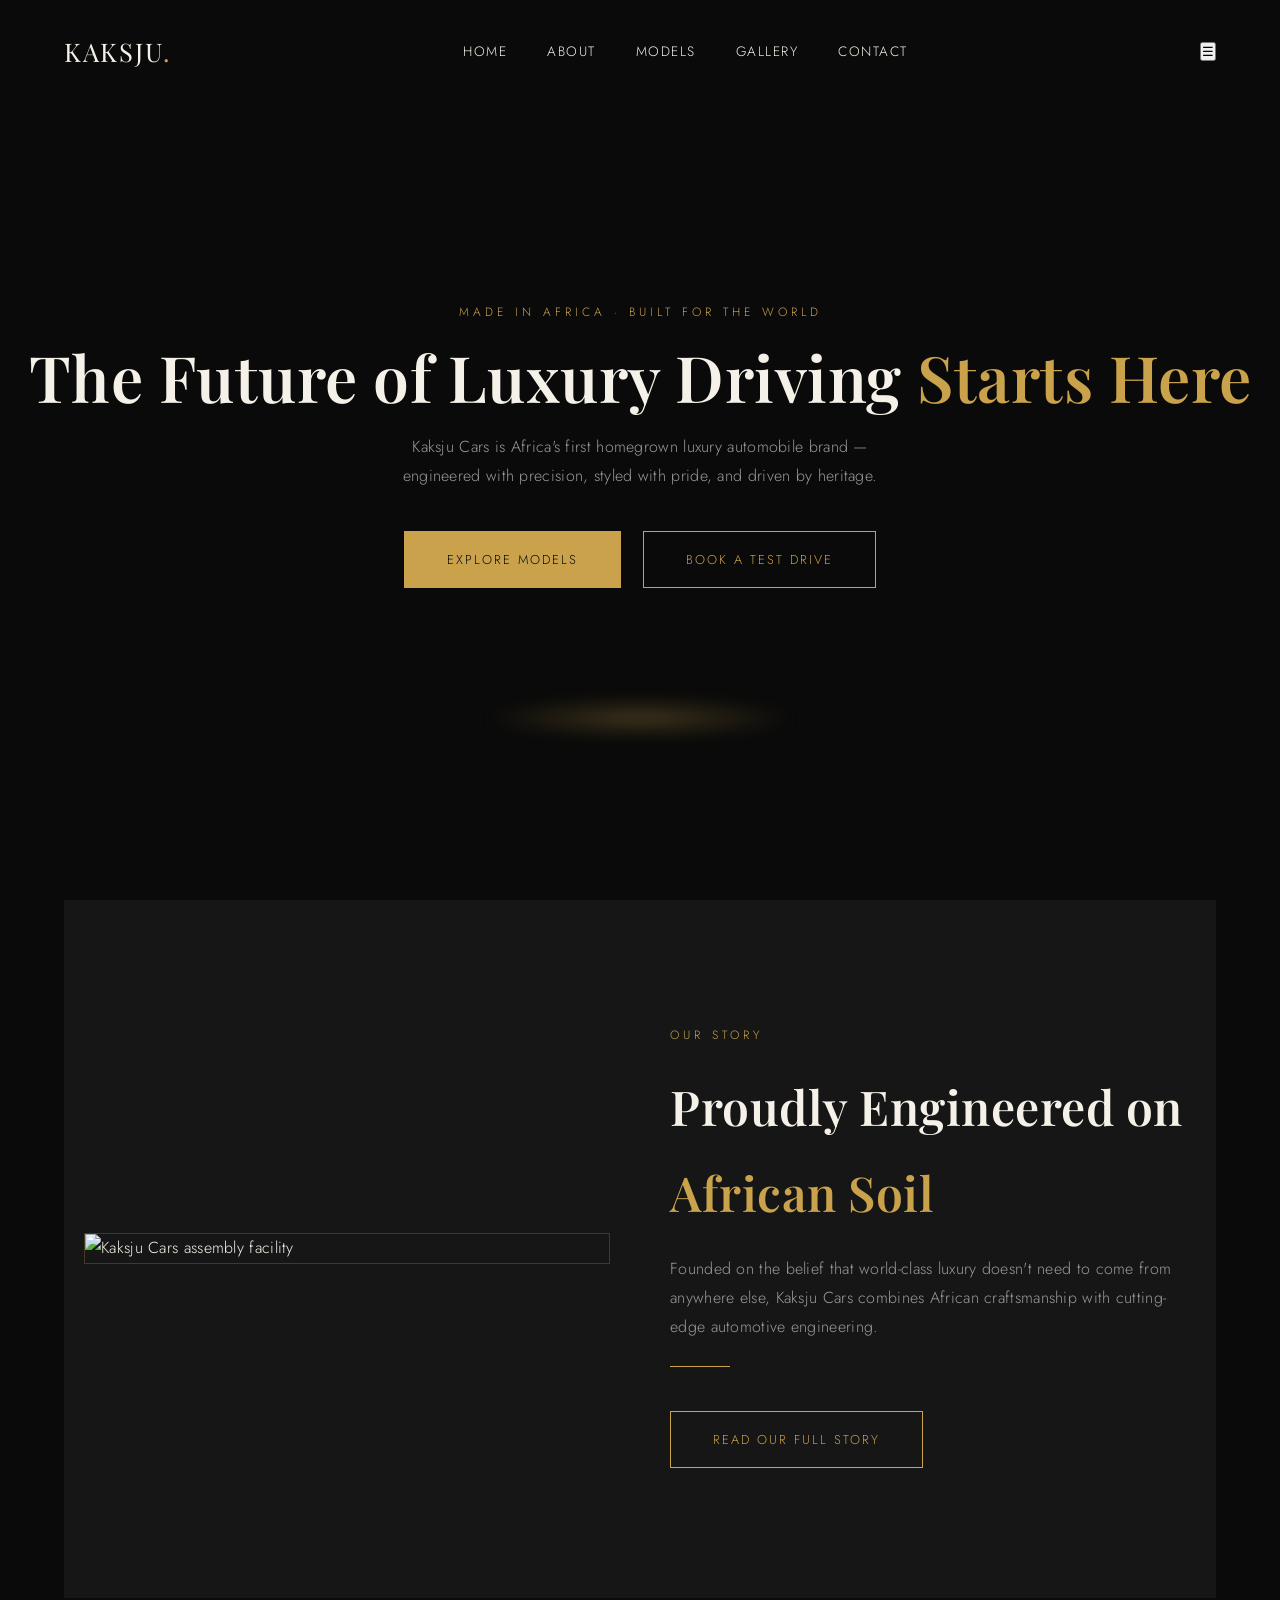
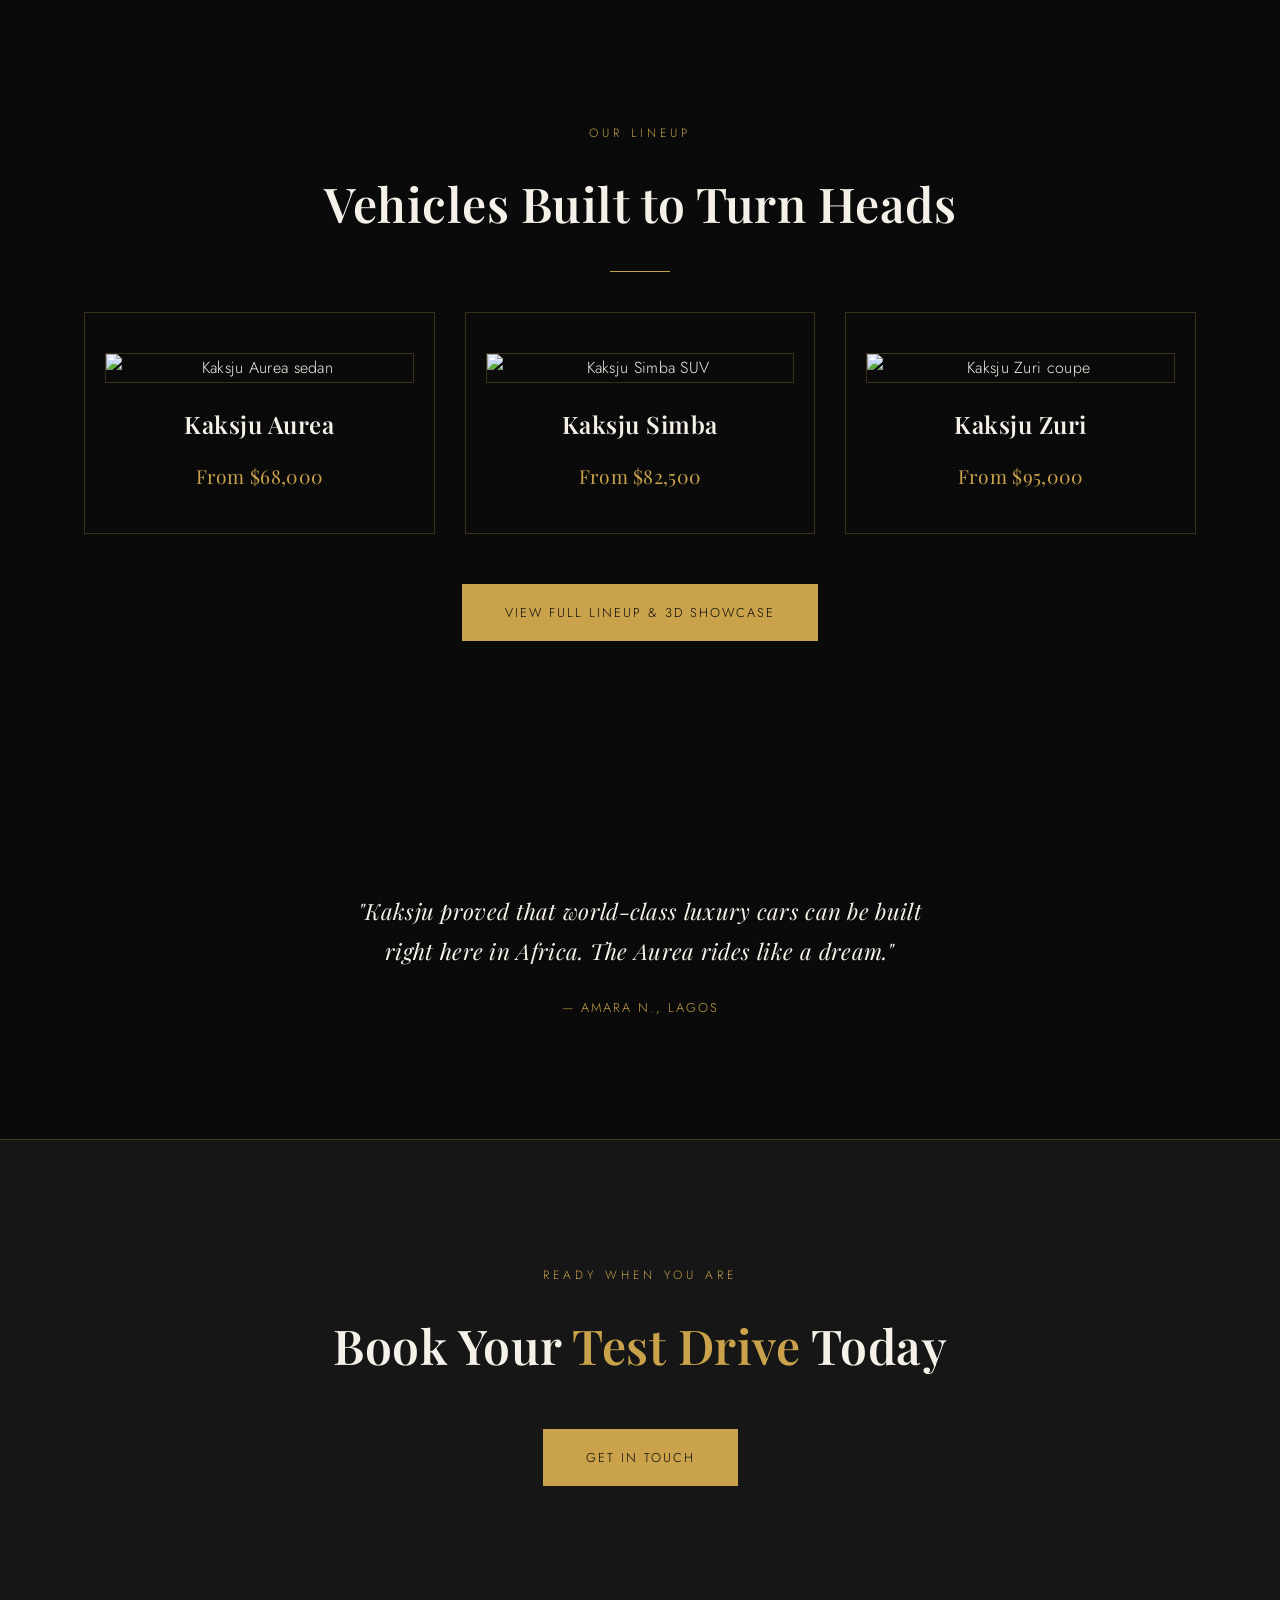
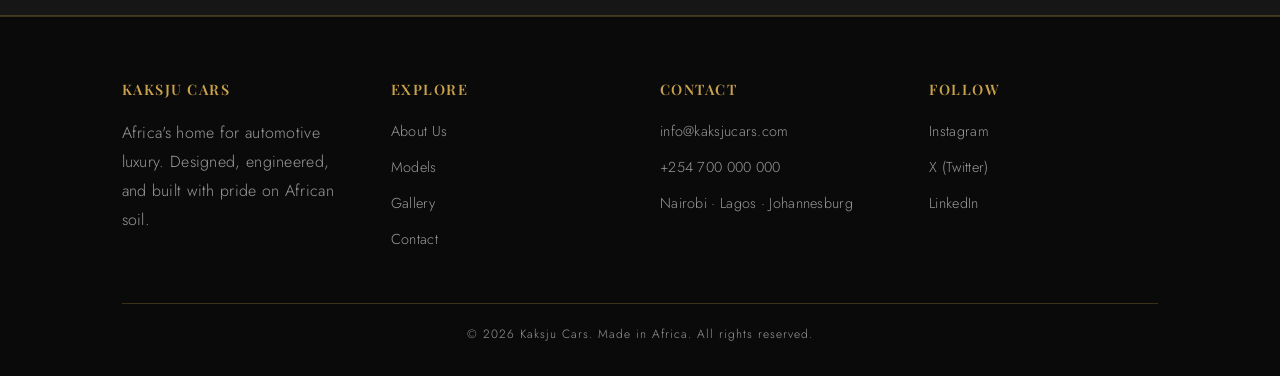
==== index.html @ cf08c733 "Add files via upload" ====
<!DOCTYPE html>
<html lang="en">
<head>
<meta charset="UTF-8">
<meta name="viewport" content="width=device-width, initial-scale=1.0">
<title>Kaksju Cars | Africa's Luxury Automobile Brand</title>
<meta name="description" content="Kaksju Cars — proudly designed and built in Africa. Experience luxury, power, and heritage in every drive.">
<link rel="stylesheet" href="style.css">
</head>
<body>

  <!-- ===================== NAVBAR ===================== -->
  <header class="navbar" id="navbar">
    <a href="index.html" class="logo">KAKSJU<span>.</span></a>
    <nav>
      <ul class="nav-links" id="navLinks">
        <li><a href="index.html">Home</a></li>
        <li><a href="about.html">About</a></li>
        <li><a href="models.html">Models</a></li>
        <li><a href="gallery.html">Gallery</a></li>
        <li><a href="contact.html">Contact</a></li>
      </ul>
    </nav>
    <button class="menu-toggle" id="menuToggle" aria-label="Toggle menu">☰</button>
  </header>

  <!-- ===================== HERO WITH DRIVING CAR ===================== -->
  <section class="hero" id="home" style="background-image: linear-gradient(rgba(10,10,10,0.6), rgba(10,10,10,0.85)), url('https://picsum.photos/seed/kaksju-hero/1600/900');">
    <span class="eyebrow">Made in Africa · Built for the World</span>
    <h1>The Future of Luxury Driving <span class="gold-text">Starts Here</span></h1>
    <p>Kaksju Cars is Africa's first homegrown luxury automobile brand — engineered with precision, styled with pride, and driven by heritage.</p>
    <div>
      <a href="models.html" class="btn btn-solid">Explore Models</a>
      <a href="contact.html" class="btn" style="margin-left:16px;">Book a Test Drive</a>
    </div>

    <!-- Two rival cars drift toward the viewer, cross paths, then U-turn
         off-screen as the Kaksju wordmark reveals itself. Both cars are
         original, unbranded silhouettes (not based on any real vehicle). -->
    <div class="rally-scene" aria-hidden="true">
      <div class="dust-trail"></div>

      <div class="rally-car car-a">
        <svg viewBox="0 0 200 80" xmlns="http://www.w3.org/2000/svg">
          <path d="M10,55 L25,55 L35,35 L80,25 L130,25 L155,40 L190,45 L190,55 L180,55
                   A10,10 0 1,1 160,55 L60,55 A10,10 0 1,1 40,55 L10,55 Z"
                style="fill:#c0392b;stroke:#e74c3c;stroke-width:1;"/>
          <path d="M85,28 L125,28 L145,42 L70,42 Z" style="fill:#0a0a0a;opacity:0.85;"/>
          <circle cx="185" cy="48" r="4" style="fill:#f5f1e8;"/>
          <g class="wheel">
            <circle cx="60" cy="55" r="12" style="fill:#0a0a0a;stroke:#e74c3c;stroke-width:2;"/>
            <circle cx="60" cy="55" r="4" style="fill:#e74c3c;"/>
          </g>
          <g class="wheel">
            <circle cx="150" cy="55" r="12" style="fill:#0a0a0a;stroke:#e74c3c;stroke-width:2;"/>
            <circle cx="150" cy="55" r="4" style="fill:#e74c3c;"/>
          </g>
        </svg>
      </div>

      <div class="rally-car car-b">
        <svg viewBox="0 0 200 80" xmlns="http://www.w3.org/2000/svg">
          <path d="M10,55 L25,55 L35,35 L80,25 L130,25 L155,40 L190,45 L190,55 L180,55
                   A10,10 0 1,1 160,55 L60,55 A10,10 0 1,1 40,55 L10,55 Z"
                style="fill:#1b2838;stroke:#4a6fa5;stroke-width:1;"/>
          <path d="M85,28 L125,28 L145,42 L70,42 Z" style="fill:#0a0a0a;opacity:0.85;"/>
          <circle cx="185" cy="48" r="4" style="fill:#f5f1e8;"/>
          <g class="wheel">
            <circle cx="60" cy="55" r="12" style="fill:#0a0a0a;stroke:#4a6fa5;stroke-width:2;"/>
            <circle cx="60" cy="55" r="4" style="fill:#4a6fa5;"/>
          </g>
          <g class="wheel">
            <circle cx="150" cy="55" r="12" style="fill:#0a0a0a;stroke:#4a6fa5;stroke-width:2;"/>
            <circle cx="150" cy="55" r="4" style="fill:#4a6fa5;"/>
          </g>
        </svg>
      </div>

      <div class="brand-reveal">KAKSJU</div>
    </div>
  </section>

  <!-- ===================== ABOUT TEASER ===================== -->
  <section class="section about container">
    <div>
      <img src="https://picsum.photos/seed/kaksju-factory/800/600" alt="Kaksju Cars assembly facility">
    </div>
    <div>
      <span class="eyebrow">Our Story</span>
      <h2>Proudly Engineered on <span class="gold-text">African Soil</span></h2>
      <p>Founded on the belief that world-class luxury doesn't need to come from anywhere else, Kaksju Cars combines African craftsmanship with cutting-edge automotive engineering.</p>
      <div class="divider" style="margin-left:0;"></div>
      <a href="about.html" class="btn" style="margin-top:20px;">Read Our Full Story</a>
    </div>
  </section>

  <!-- ===================== MODELS TEASER ===================== -->
  <section class="section container text-center">
    <span class="eyebrow">Our Lineup</span>
    <h2>Vehicles Built to Turn Heads</h2>
    <div class="divider"></div>
    <div class="mini-models-grid">
      <div class="feature-item">
        <img src="https://picsum.photos/seed/kaksju-model1/500/350" alt="Kaksju Aurea sedan" style="margin-bottom:20px;border:1px solid var(--color-border);">
        <h3>Kaksju Aurea</h3>
        <p class="gold-text" style="font-family:var(--font-heading);font-size:1.2rem;">From $68,000</p>
      </div>
      <div class="feature-item">
        <img src="https://picsum.photos/seed/kaksju-model2/500/350" alt="Kaksju Simba SUV" style="margin-bottom:20px;border:1px solid var(--color-border);">
        <h3>Kaksju Simba</h3>
        <p class="gold-text" style="font-family:var(--font-heading);font-size:1.2rem;">From $82,500</p>
      </div>
      <div class="feature-item">
        <img src="https://picsum.photos/seed/kaksju-model3/500/350" alt="Kaksju Zuri coupe" style="margin-bottom:20px;border:1px solid var(--color-border);">
        <h3>Kaksju Zuri</h3>
        <p class="gold-text" style="font-family:var(--font-heading);font-size:1.2rem;">From $95,000</p>
      </div>
    </div>
    <a href="models.html" class="btn btn-solid" style="margin-top:50px;">View Full Lineup &amp; 3D Showcase</a>
  </section>

  <!-- ===================== TESTIMONIAL ===================== -->
  <section class="section">
    <div class="container">
      <div class="testimonial">
        <p id="testimonialText">"Kaksju proved that world-class luxury cars can be built right here in Africa. The Aurea rides like a dream."</p>
        <div class="author" id="testimonialAuthor">— Amara N., Lagos</div>
      </div>
    </div>
  </section>

  <!-- ===================== CTA ===================== -->
  <section class="section cta text-center">
    <div class="container">
      <span class="eyebrow">Ready When You Are</span>
      <h2>Book Your <span class="gold-text">Test Drive</span> Today</h2>
      <a href="contact.html" class="btn btn-solid" style="margin-top:20px;">Get In Touch</a>
    </div>
  </section>

  <!-- ===================== FOOTER ===================== -->
  <footer>
    <div class="container footer-grid">
      <div>
        <h4>Kaksju Cars</h4>
        <p style="color:var(--color-gray);">Africa's home for automotive luxury. Designed, engineered, and built with pride on African soil.</p>
      </div>
      <div>
        <h4>Explore</h4>
        <a href="about.html">About Us</a>
        <a href="models.html">Models</a>
        <a href="gallery.html">Gallery</a>
        <a href="contact.html">Contact</a>
      </div>
      <div>
        <h4>Contact</h4>
        <a href="mailto:info@kaksjucars.com">info@kaksjucars.com</a>
        <a href="tel:+254700000000">+254 700 000 000</a>
        <a href="#">Nairobi · Lagos · Johannesburg</a>
      </div>
      <div>
        <h4>Follow</h4>
        <a href="#">Instagram</a>
        <a href="#">X (Twitter)</a>
        <a href="#">LinkedIn</a>
      </div>
    </div>
    <div class="footer-bottom container">
      &copy; <span id="year"></span> Kaksju Cars. Made in Africa. All rights reserved.
    </div>
  </footer>

  <script src="script.js"></script>
</body>
</html>
---- style.css ----
/* ================================================================
   LUXURY COMPANY WEBSITE — STYLE.CSS
   A premium, minimal, high-contrast design system built around
   deep black, warm gold accents, and elegant serif typography —
   the visual language of luxury brands.
   ================================================================ */


/* ============================================
   GOOGLE FONTS
   Playfair Display = elegant serif for headings
   Jost = clean modern sans-serif for body text
   ============================================ */
@import url('https://fonts.googleapis.com/css2?family=Playfair+Display:ital,wght@0,400;0,600;0,700;1,400&family=Jost:wght@300;400;500;600&display=swap');


/* ============================================
   CSS VARIABLES (DESIGN TOKENS)
   Centralizes the color palette, fonts, and
   spacing so the whole theme can be adjusted
   from one place
   ============================================ */
:root {
  /* Colors */
  --color-black: #0a0a0a;        /* rich near-black background */
  --color-charcoal: #161616;      /* slightly lighter black for sections */
  --color-gold: #c9a24b;           /* primary luxury accent color */
  --color-gold-light: #e2c98a;      /* lighter gold for hover states */
  --color-cream: #f5f1e8;            /* warm off-white for text on dark bg */
  --color-gray: #9a9a9a;              /* muted gray for secondary text */
  --color-border: rgba(201, 162, 75, 0.25); /* faint gold border color */

  /* Typography */
  --font-heading: 'Playfair Display', serif; /* elegant serif for headings */
  --font-body: 'Jost', sans-serif;             /* clean sans-serif for body copy */

  /* Spacing */
  --section-padding: 120px 20px; /* generous vertical breathing room */
  --container-width: 1200px;      /* max content width */

  /* Transitions */
  --transition-slow: 0.5s ease;   /* smooth, unhurried motion befitting luxury */
}


/* ============================================
   RESET / BASE STYLES
   ============================================ */
* {
  margin: 0;
  padding: 0;
  box-sizing: border-box; /* predictable sizing across all elements */
}

html {
  scroll-behavior: smooth; /* smooth scrolling for anchor links */
}

body {
  font-family: var(--font-body);
  background-color: var(--color-black);
  color: var(--color-cream);
  line-height: 1.8;              /* generous line height = airy, premium feel */
  letter-spacing: 0.3px;          /* slight letter spacing reads as refined */
  font-weight: 300;                /* light weight for elegance */
}

img {
  max-width: 100%;
  display: block;
}

a {
  text-decoration: none;
  color: inherit;
}

ul {
  list-style: none;
}

::selection {
  background: var(--color-gold);   /* gold highlight when text is selected */
  color: var(--color-black);
}


/* ============================================
   TYPOGRAPHY
   ============================================ */
h1, h2, h3, h4 {
  font-family: var(--font-heading);
  font-weight: 600;
  letter-spacing: 0.5px;
  color: var(--color-cream);
}

h1 {
  font-size: clamp(2.5rem, 5vw, 4.5rem); /* scales fluidly with screen size */
  line-height: 1.15;
}

h2 {
  font-size: clamp(2rem, 4vw, 3rem);
  margin-bottom: 20px;
}

h3 {
  font-size: 1.5rem;
  margin-bottom: 12px;
}

p {
  color: var(--color-gray);
  font-size: 1rem;
  max-width: 600px;
}

.eyebrow {
  display: inline-block;
  font-family: var(--font-body);
  font-size: 0.75rem;
  letter-spacing: 4px;          /* wide tracking = classic luxury label style */
  text-transform: uppercase;
  color: var(--color-gold);
  margin-bottom: 16px;
}

.gold-text {
  color: var(--color-gold); /* utility class to highlight a word in gold */
}


/* ============================================
   LAYOUT HELPERS
   ============================================ */
.container {
  width: 90%;
  max-width: var(--container-width);
  margin: 0 auto;
}

.section {
  padding: var(--section-padding);
}

.text-center {
  text-align: center;
}

.divider {
  width: 60px;              /* short decorative line used under headings */
  height: 1px;
  background-color: var(--color-gold);
  margin: 24px auto;
}


/* ============================================
   HEADER / NAVIGATION
   Transparent over hero, solid on scroll
   ============================================ */
.navbar {
  position: fixed;
  top: 0;
  left: 0;
  width: 100%;
  z-index: 1000;
  display: flex;
  justify-content: space-between;
  align-items: center;
  padding: 28px 5%;
  background: transparent;
  transition: background-color var(--transition-slow), padding var(--transition-slow);
}

.navbar.scrolled {
  background-color: rgba(10, 10, 10, 0.95); /* darkens on scroll (toggle via JS) */
  padding: 18px 5%;
  border-bottom: 1px solid var(--color-border);
}

.navbar .logo {
  font-family: var(--font-heading);
  font-size: 1.6rem;
  letter-spacing: 2px;
  color: var(--color-cream);
}

.navbar .logo span {
  color: var(--color-gold); /* accent letter or symbol in the logo */
}

.nav-links {
  display: flex;
  gap: 40px;
}

.nav-links a {
  font-size: 0.85rem;
  text-transform: uppercase;
  letter-spacing: 1.5px;
  color: var(--color-cream);
  position: relative;
  padding-bottom: 4px;
}

.nav-links a::after {
  content: '';                       /* underline effect drawn with a pseudo-element */
  position: absolute;
  bottom: 0;
  left: 0;
  width: 0;
  height: 1px;
  background-color: var(--color-gold);
  transition: width var(--transition-slow); /* underline grows smoothly on hover */
}

.nav-links a:hover::after {
  width: 100%;
}


/* ============================================
   HERO SECTION
   Full-height, cinematic, centered content
   ============================================ */
.hero {
  height: 100vh;
  display: flex;
  flex-direction: column;
  align-items: center;
  justify-content: center;
  text-align: center;
  position: relative;
  background: linear-gradient(rgba(10,10,10,0.6), rgba(10,10,10,0.8)),
              url('hero-image.jpg') center/cover no-repeat; /* replace with your image */
  padding: 0 20px;
}

.hero p {
  max-width: 500px;
  margin: 20px auto 40px;
}


/* ============================================
   BUTTONS
   Minimal, outlined, with a fill-on-hover effect
   ============================================ */
.btn {
  display: inline-block;
  padding: 16px 42px;
  font-size: 0.8rem;
  text-transform: uppercase;
  letter-spacing: 2px;
  border: 1px solid var(--color-gold);
  color: var(--color-gold);
  background: transparent;
  cursor: pointer;
  position: relative;
  overflow: hidden;
  transition: color var(--transition-slow);
  z-index: 1;
}

.btn::before {
  content: '';                    /* fill layer that slides in behind the text */
  position: absolute;
  top: 0;
  left: -100%;
  width: 100%;
  height: 100%;
  background-color: var(--color-gold);
  transition: left var(--transition-slow);
  z-index: -1;
}

.btn:hover {
  color: var(--color-black); /* text darkens as gold fill slides in */
}

.btn:hover::before {
  left: 0;
}

.btn-solid {
  background-color: var(--color-gold);
  color: var(--color-black);
  border: 1px solid var(--color-gold);
}

.btn-solid:hover {
  background-color: var(--color-gold-light);
}


/* ============================================
   ABOUT / STORY SECTION
   Two-column layout: image + text
   ============================================ */
.about {
  display: grid;
  grid-template-columns: 1fr 1fr;
  gap: 60px;
  align-items: center;
  background-color: var(--color-charcoal); /* slightly lighter than page bg for contrast */
}

.about img {
  border: 1px solid var(--color-border); /* thin gold-tinted frame around image */
}


/* ============================================
   SERVICES / FEATURES GRID
   ============================================ */
.features-grid {
  display: grid;
  grid-template-columns: repeat(auto-fit, minmax(280px, 1fr));
  gap: 50px;
  margin-top: 60px;
}

.feature-item {
  text-align: center;
  padding: 40px 20px;
  border: 1px solid var(--color-border);
  transition: border-color var(--transition-slow), transform var(--transition-slow);
}

.feature-item:hover {
  border-color: var(--color-gold);
  transform: translateY(-6px); /* subtle lift for a refined hover interaction */
}

.feature-item .icon {
  font-size: 2rem;
  color: var(--color-gold);
  margin-bottom: 20px;
}


/* ============================================
   PRODUCT / GALLERY SECTION
   ============================================ */
.gallery {
  display: grid;
  grid-template-columns: repeat(auto-fit, minmax(300px, 1fr));
  gap: 4px; /* tight gaps create a seamless editorial gallery look */
}

.gallery-item {
  position: relative;
  overflow: hidden;
  aspect-ratio: 3 / 4;
}

.gallery-item img {
  width: 100%;
  height: 100%;
  object-fit: cover;
  transition: transform var(--transition-slow);
}

.gallery-item:hover img {
  transform: scale(1.08); /* slow zoom-in on hover, common in luxury galleries */
}

.gallery-item .overlay {
  position: absolute;
  inset: 0;
  background: rgba(10, 10, 10, 0.5);
  display: flex;
  align-items: center;
  justify-content: center;
  opacity: 0;
  transition: opacity var(--transition-slow);
}

.gallery-item:hover .overlay {
  opacity: 1; /* caption/label fades in on hover */
}


/* ============================================
   TESTIMONIALS
   ============================================ */
.testimonial {
  max-width: 700px;
  margin: 0 auto;
  text-align: center;
}

.testimonial p {
  font-family: var(--font-heading);
  font-style: italic;
  font-size: 1.4rem;
  color: var(--color-cream);
  margin: 0 auto 24px;
}

.testimonial .author {
  font-size: 0.8rem;
  text-transform: uppercase;
  letter-spacing: 2px;
  color: var(--color-gold);
}


/* ============================================
   CONTACT / CTA SECTION
   ============================================ */
.cta {
  text-align: center;
  background-color: var(--color-charcoal);
  border-top: 1px solid var(--color-border);
  border-bottom: 1px solid var(--color-border);
}

.contact-form {
  max-width: 500px;
  margin: 40px auto 0;
  display: flex;
  flex-direction: column;
  gap: 20px;
}

.contact-form input,
.contact-form textarea {
  background: transparent;
  border: none;
  border-bottom: 1px solid var(--color-border);
  color: var(--color-cream);
  padding: 12px 0;
  font-family: var(--font-body);
  font-size: 1rem;
  transition: border-color var(--transition-slow);
}

.contact-form input:focus,
.contact-form textarea:focus {
  outline: none;
  border-bottom-color: var(--color-gold); /* gold underline on focus */
}

.contact-form input::placeholder,
.contact-form textarea::placeholder {
  color: var(--color-gray);
}


/* ============================================
   FOOTER
   ============================================ */
footer {
  background-color: var(--color-black);
  padding: 60px 5% 30px;
  border-top: 1px solid var(--color-border);
}

.footer-grid {
  display: grid;
  grid-template-columns: repeat(auto-fit, minmax(200px, 1fr));
  gap: 40px;
  margin-bottom: 40px;
}

.footer-grid h4 {
  color: var(--color-gold);
  font-size: 0.9rem;
  text-transform: uppercase;
  letter-spacing: 1.5px;
  margin-bottom: 16px;
}

.footer-grid a {
  display: block;
  color: var(--color-gray);
  font-size: 0.9rem;
  margin-bottom: 10px;
  transition: color var(--transition-slow);
}

.footer-grid a:hover {
  color: var(--color-gold-light);
}

.footer-bottom {
  text-align: center;
  padding-top: 20px;
  border-top: 1px solid var(--color-border);
  font-size: 0.75rem;
  color: var(--color-gray);
  letter-spacing: 1px;
}


/* ============================================
   RESPONSIVE DESIGN
   ============================================ */
@media (max-width: 992px) {
  .about {
    grid-template-columns: 1fr; /* stack image and text on tablets */
  }
}

@media (max-width: 768px) {
  .nav-links {
    display: none; /* hide nav links — pair with a JS-driven mobile menu toggle */
  }

  .hero p {
    max-width: 90%;
  }

  :root {
    --section-padding: 80px 20px; /* tighter spacing on smaller screens */
  }
}

@media (max-width: 480px) {
  h1 {
    font-size: 2.2rem;
  }

  .btn {
    width: 100%;
    text-align: center;
    padding: 14px 20px;
  }

  .navbar {
    padding: 20px 5%;
  }
}


/* ================================================================
   ADDED FOR MULTI-PAGE SITE: DRIVING CAR + 3D EFFECTS
   ================================================================ */

/* ============================================
   DRIVING CAR ANIMATION (Home Page Hero)
   An SVG car drives across the hero, with a
   subtle 3D "pop forward" as it passes center,
   plus spinning wheels and a moving road line.
   ============================================ */
.car-scene {
  position: absolute;
  bottom: 50px;
  left: 0;
  width: 100%;
  height: 120px;
  overflow: hidden;
  pointer-events: none;
  perspective: 800px; /* gives the scene 3D depth so translateZ has an effect */
}

.road-line {
  position: absolute;
  bottom: 18px;
  left: 0;
  width: 100%;
  height: 2px;
  background-image: repeating-linear-gradient(
    to right,
    var(--color-gold) 0,
    var(--color-gold) 24px,
    transparent 24px,
    transparent 48px
  );
  opacity: 0.35;
  animation: roadMove 1s linear infinite; /* illusion of the road scrolling under the car */
}

@keyframes roadMove {
  from { background-position-x: 0; }
  to   { background-position-x: -48px; }
}

.driving-car {
  position: absolute;
  bottom: 20px;
  left: -220px;
  width: 190px;
  transform-style: preserve-3d;
  animation: driveAcross 9s ease-in-out infinite; /* loops the drive-by continuously */
}

@keyframes driveAcross {
  0%   { left: -220px; transform: translateZ(0) scale(1); }
  45%  { transform: translateZ(0) scale(1); }
  50%  { left: 50%; transform: translateX(-50%) translateZ(70px) scale(1.18); } /* car "pops" toward viewer mid-drive */
  55%  { transform: translateX(-50%) translateZ(0) scale(1); }
  100% { left: 112%; transform: translateZ(0) scale(1); }
}

.driving-car .wheel {
  animation: wheelSpin 0.35s linear infinite; /* continuous wheel rotation */
  transform-box: fill-box;
  transform-origin: center;
}

@keyframes wheelSpin {
  from { transform: rotate(0deg); }
  to   { transform: rotate(360deg); }
}


/* ============================================
   3D MODEL CARD SHOWCASE (Models Page)
   Cards tilt toward the cursor and the car
   image lifts forward, simulating a 3D turntable
   ============================================ */
.model-3d-wrapper {
  perspective: 1000px; /* sets how "close" the viewer is to the tilt plane */
}

.model-3d {
  transition: transform 0.15s ease-out;
  transform-style: preserve-3d;
  will-change: transform;
}

.model-3d img {
  transition: transform 0.4s ease;
  transform-style: preserve-3d;
}

.model-3d:hover img {
  transform: translateZ(35px) scale(1.04); /* image lifts out of the card in 3D space on hover */
}


/* ============================================
   PAGE HEADERS
   A shorter, distinct hero used on interior
   pages (About / Models / Gallery / Contact) so
   each page has its own visual identity instead
   of repeating the homepage hero
   ============================================ */
.page-header {
  min-height: 340px;
  display: flex;
  flex-direction: column;
  align-items: center;
  justify-content: center;
  text-align: center;
  padding: 140px 20px 50px;
}

.page-header.about-header {
  background: linear-gradient(rgba(10,10,10,0.75), rgba(10,10,10,0.92)),
              url('https://picsum.photos/seed/kaksju-about-header/1600/700') center/cover no-repeat;
}

.page-header.models-header {
  background: linear-gradient(135deg, var(--color-charcoal), var(--color-black));
  border-bottom: 1px solid var(--color-border);
}

.page-header.gallery-header {
  background: linear-gradient(rgba(10,10,10,0.7), rgba(10,10,10,0.93)),
              url('https://picsum.photos/seed/kaksju-gallery-header/1600/700') center/cover no-repeat;
}

.page-header.contact-header {
  background-color: var(--color-charcoal);
  border-bottom: 1px solid var(--color-border);
}

.mini-models-grid {
  display: grid;
  grid-template-columns: repeat(auto-fit, minmax(280px, 1fr));
  gap: 30px;
  margin-top: 40px;
}

.timeline {
  max-width: 700px;
  margin: 60px auto 0;
  border-left: 1px solid var(--color-border);
  padding-left: 30px;
}

.timeline-item {
  margin-bottom: 40px;
  position: relative;
}

.timeline-item::before {
  content: '';
  position: absolute;
  left: -35px;
  top: 4px;
  width: 10px;
  height: 10px;
  border-radius: 50%;
  background-color: var(--color-gold); /* dot marker on the timeline */
}

.timeline-item h3 {
  color: var(--color-gold);
  font-size: 1.1rem;
  margin-bottom: 6px;
}


/* ================================================================
   RIVAL RALLY DRIFT + BRAND REVEAL (Home Hero)
   Two original, unbranded rival cars drift toward the viewer from
   the horizon, cross paths in a drift, then peel off in a 3D
   U-turn as the Kaksju wordmark scales up into view.
   ================================================================ */
.rally-scene {
  position: absolute;
  inset: 0;
  overflow: hidden;
  pointer-events: none;
  perspective: 1200px; /* depth for the cars traveling from horizon to viewer */
}

.rally-car {
  position: absolute;
  top: 40%;
  left: 50%;
  width: 160px;
  transform-style: preserve-3d;
  opacity: 0;
}

.rally-car.car-a {
  animation: rallyDriftA 10s ease-in-out infinite;
}

.rally-car.car-b {
  animation: rallyDriftB 10s ease-in-out infinite;
}

/* Left-drifting rival: approaches, crosses, U-turns left, exits */
@keyframes rallyDriftA {
  0%   { opacity: 0; transform: translate(-50%,-50%) translateZ(-650px) translateX(-10px) scale(0.15) rotateY(0deg); }
  8%   { opacity: 1; }
  45%  { transform: translate(-50%,-50%) translateZ(-40px) translateX(-100px) scale(1) rotateY(-10deg); }
  56%  { transform: translate(-50%,-50%) translateZ(50px) translateX(-30px) scale(1.2) rotateY(14deg); }  /* drift crossing point */
  70%  { transform: translate(-50%,-50%) translateZ(140px) translateX(-150px) scale(1.35) rotateY(160deg); } /* U-turn */
  86%  { opacity: 1; transform: translate(-50%,-50%) translateZ(190px) translateX(-520px) scale(1.4) rotateY(180deg); }
  100% { opacity: 0; transform: translate(-50%,-50%) translateZ(190px) translateX(-750px) scale(1.4) rotateY(180deg); }
}

/* Right-drifting rival: mirrored path */
@keyframes rallyDriftB {
  0%   { opacity: 0; transform: translate(-50%,-50%) translateZ(-650px) translateX(10px) scale(0.15) rotateY(0deg); }
  8%   { opacity: 1; }
  45%  { transform: translate(-50%,-50%) translateZ(-40px) translateX(100px) scale(1) rotateY(10deg); }
  56%  { transform: translate(-50%,-50%) translateZ(50px) translateX(30px) scale(1.2) rotateY(-14deg); }
  70%  { transform: translate(-50%,-50%) translateZ(140px) translateX(150px) scale(1.35) rotateY(-160deg); }
  86%  { opacity: 1; transform: translate(-50%,-50%) translateZ(190px) translateX(520px) scale(1.4) rotateY(-180deg); }
  100% { opacity: 0; transform: translate(-50%,-50%) translateZ(190px) translateX(750px) scale(1.4) rotateY(-180deg); }
}

.dust-trail {
  position: absolute;
  bottom: 18%;
  left: 50%;
  width: 320px;
  height: 40px;
  transform: translateX(-50%);
  background: radial-gradient(ellipse at center, rgba(201,162,75,0.3), transparent 70%);
  filter: blur(8px);
  animation: dustPulse 10s ease-in-out infinite; /* dust kicks up right as the cars drift past each other */
}

@keyframes dustPulse {
  0%, 42% { opacity: 0; transform: translateX(-50%) scaleX(0.4); }
  56%     { opacity: 0.85; transform: translateX(-50%) scaleX(1.3); }
  75%     { opacity: 0.5; transform: translateX(-50%) scaleX(1.7); }
  100%    { opacity: 0; transform: translateX(-50%) scaleX(1.9); }
}

.brand-reveal {
  position: absolute;
  top: 50%;
  left: 50%;
  transform: translate(-50%,-50%) scale(0.5);
  font-family: var(--font-heading);
  font-size: clamp(2rem, 6vw, 5rem);
  font-weight: 700;
  letter-spacing: 8px;
  color: var(--color-gold);
  opacity: 0;
  text-shadow: 0 0 30px rgba(201,162,75,0.5);
  white-space: nowrap;
  animation: brandReveal 10s ease-in-out infinite; /* the payoff: brand name scales in as cars exit */
}

@keyframes brandReveal {
  0%, 62%  { opacity: 0; transform: translate(-50%,-50%) scale(0.5); }
  74%      { opacity: 1; transform: translate(-50%,-50%) scale(1.1); }
  87%      { opacity: 1; transform: translate(-50%,-50%) scale(1); }
  97%,100% { opacity: 0; transform: translate(-50%,-50%) scale(1.3); }
}


/* ================================================================
   ADDITIONAL 3D STYLING — About, Gallery, Contact pages
   Reuses the same perspective/tilt pattern as the Models page so
   every interior page has consistent 3D depth on hover.
   ================================================================ */
.gallery {
  perspective: 1200px; /* lets .model-3d tilt work on gallery items too */
}

.tilt-card {
  transition: transform 0.15s ease-out;
  transform-style: preserve-3d;
  will-change: transform;
}

.tilt-card img {
  transition: transform 0.4s ease;
}

.tilt-card:hover img {
  transform: translateZ(25px) scale(1.03); /* image lifts forward on hover, same effect as Models page */
}
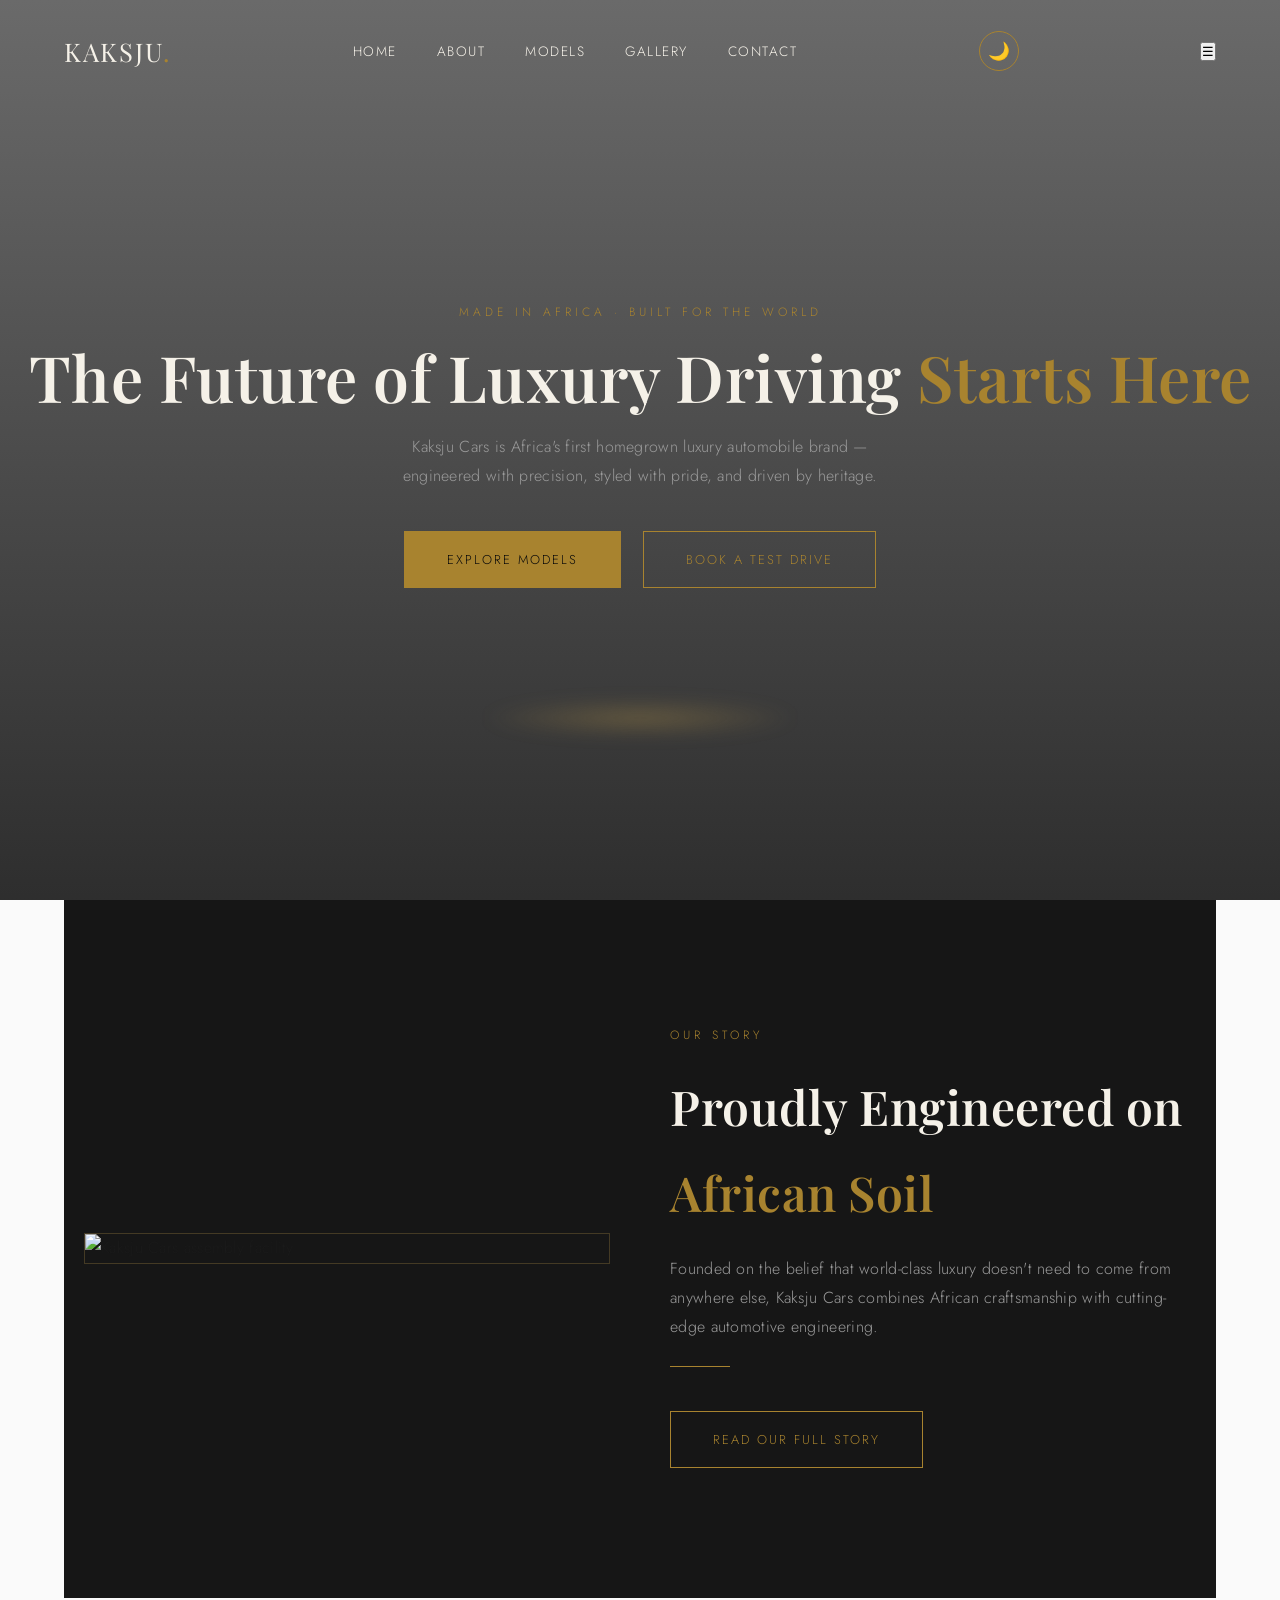
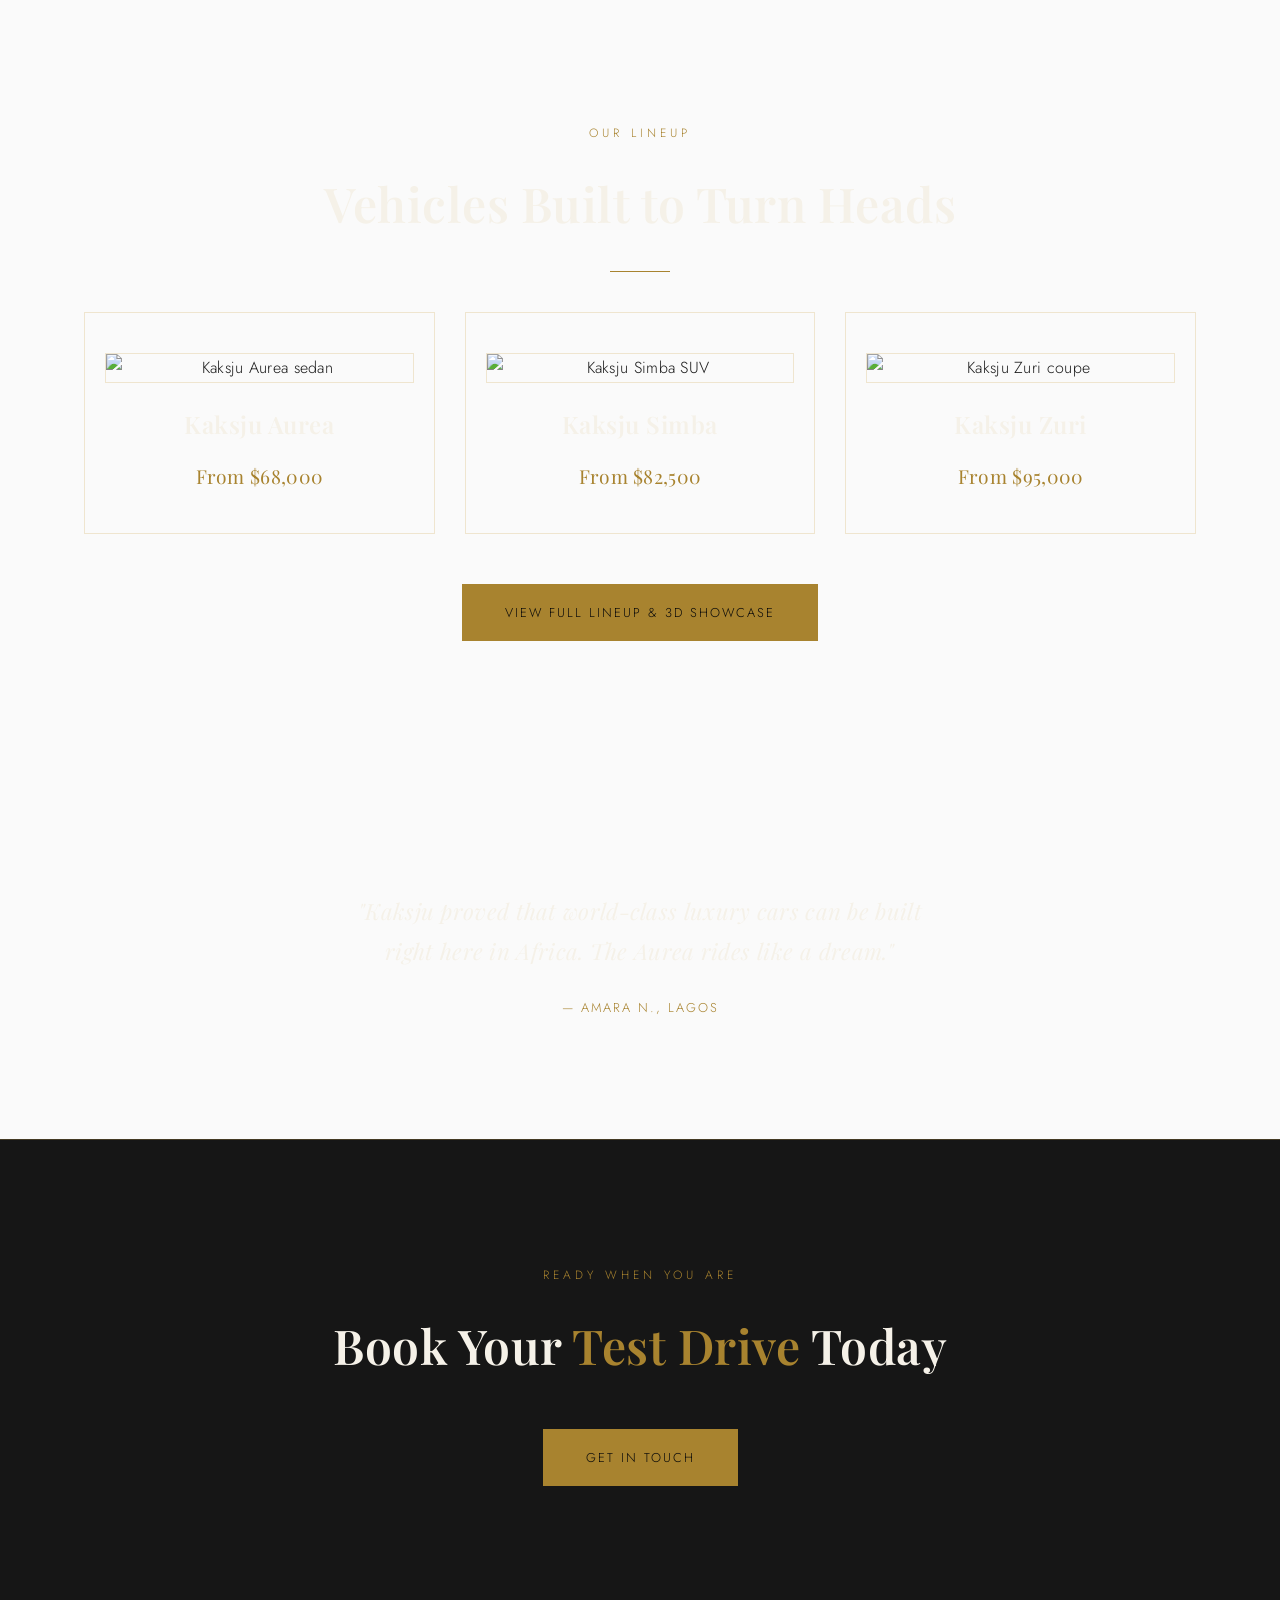
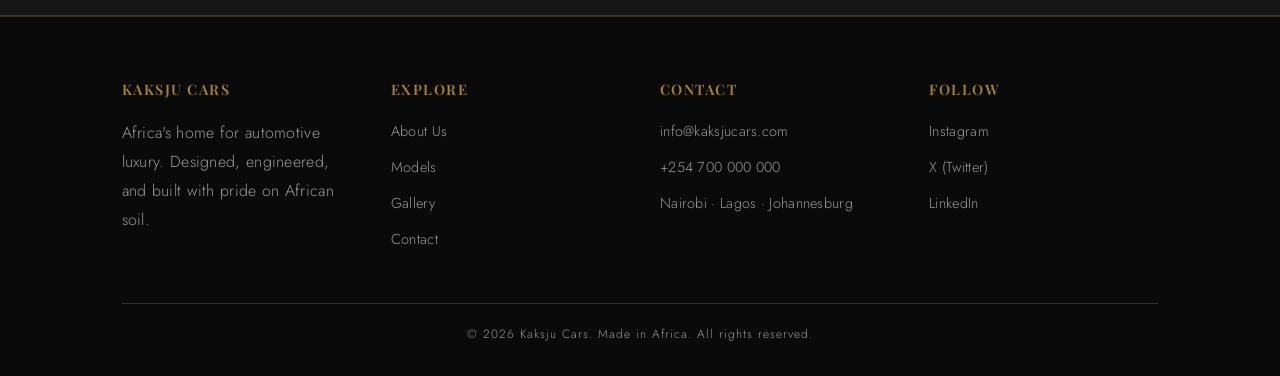
==== commit f019ff1c: "# Kaksju Cars: Dark / Light Mode  Adds a theme toggle to every page. The visitor's choice is saved i" ====
--- a/index.html
+++ b/index.html
@@ -21,6 +21,18 @@
         <li><a href="contact.html">Contact</a></li>
       </ul>
     </nav>
+    <script>
+  (function () {
+    try {
+      var saved = localStorage.getItem('kaksju-theme');
+      var prefersLight = window.matchMedia('(prefers-color-scheme: light)').matches;
+      document.documentElement.setAttribute('data-theme', saved || (prefersLight ? 'light' : 'dark'));
+    } catch (e) {
+      document.documentElement.setAttribute('data-theme', 'dark');
+    }
+  })();
+</script>
+    <button id="themeToggle" class="theme-toggle" aria-label="Switch theme">☀️</button>
     <button class="menu-toggle" id="menuToggle" aria-label="Toggle menu">☰</button>
   </header>
 
@@ -86,6 +98,7 @@
       <img src="https://picsum.photos/seed/kaksju-factory/800/600" alt="Kaksju Cars assembly facility">
     </div>
     <div>
+      
       <span class="eyebrow">Our Story</span>
       <h2>Proudly Engineered on <span class="gold-text">African Soil</span></h2>
       <p>Founded on the belief that world-class luxury doesn't need to come from anywhere else, Kaksju Cars combines African craftsmanship with cutting-edge automotive engineering.</p>
--- a/style.css
+++ b/style.css
@@ -154,7 +154,42 @@
   background-color: var(--color-gold);
   margin: 24px auto;
 }
-
+:root,
+[data-theme="dark"] {
+  --color-bg: #0d0d0d;
+  --color-surface: #1a1a1a;
+  --color-text: #f5f5f5;
+  --color-gold: #c9a24b;
+  --nav-scrolled-bg: rgba(13, 13, 13, 0.95);
+}
+
+[data-theme="light"] {
+  --color-bg: #fafafa;
+  --color-surface: #ffffff;
+  --color-text: #1a1a1a;
+  --color-gold: #a8832f; /* slightly darker gold so it stays readable on white */
+  --nav-scrolled-bg: rgba(255, 255, 255, 0.95);
+}
+
+body {
+  background: var(--color-bg);
+  color: var(--color-text);
+  transition: background 0.3s ease, color 0.3s ease;
+}
+
+#navbar.scrolled {
+  background: var(--nav-scrolled-bg);
+}
+
+.theme-toggle {
+  background: none;
+  border: 1px solid var(--color-gold);
+  border-radius: 50%;
+  width: 40px;
+  height: 40px;
+  cursor: pointer;
+  font-size: 1.1rem;
+}
 
 /* ============================================
    HEADER / NAVIGATION
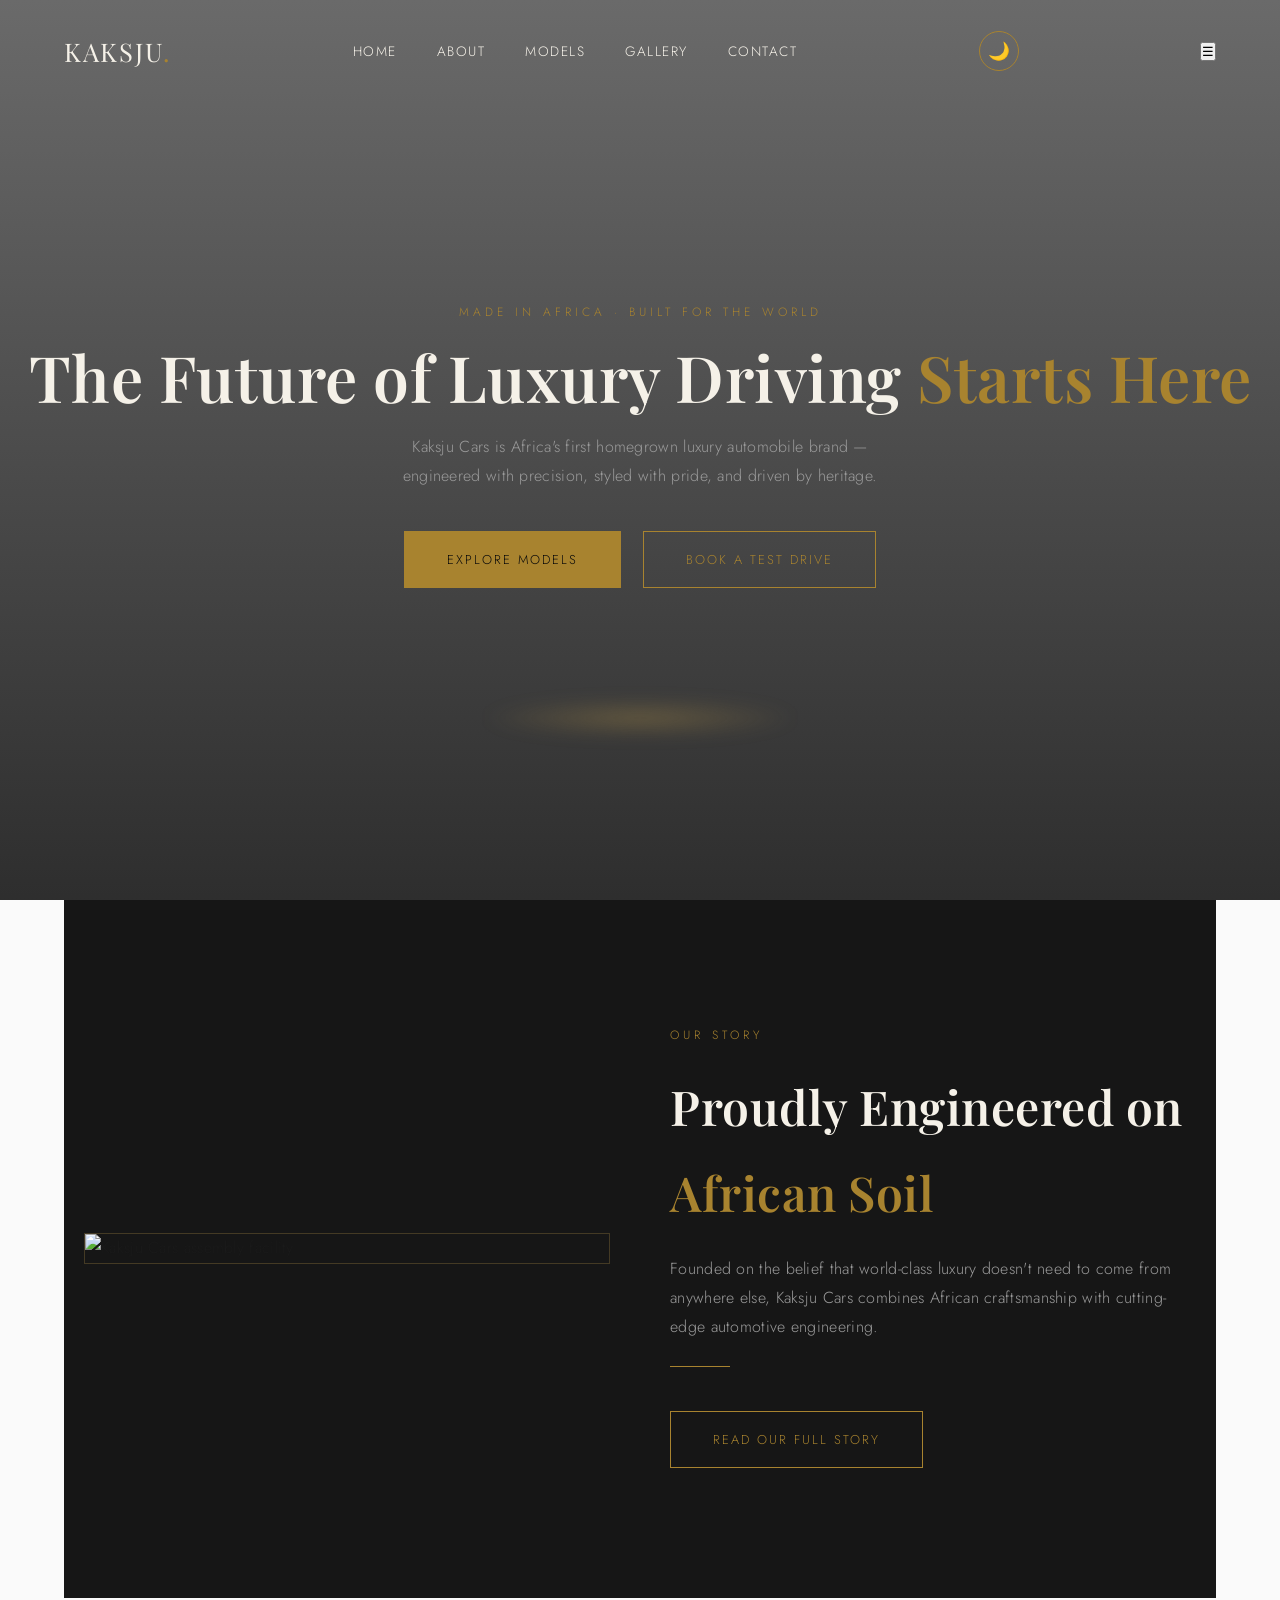
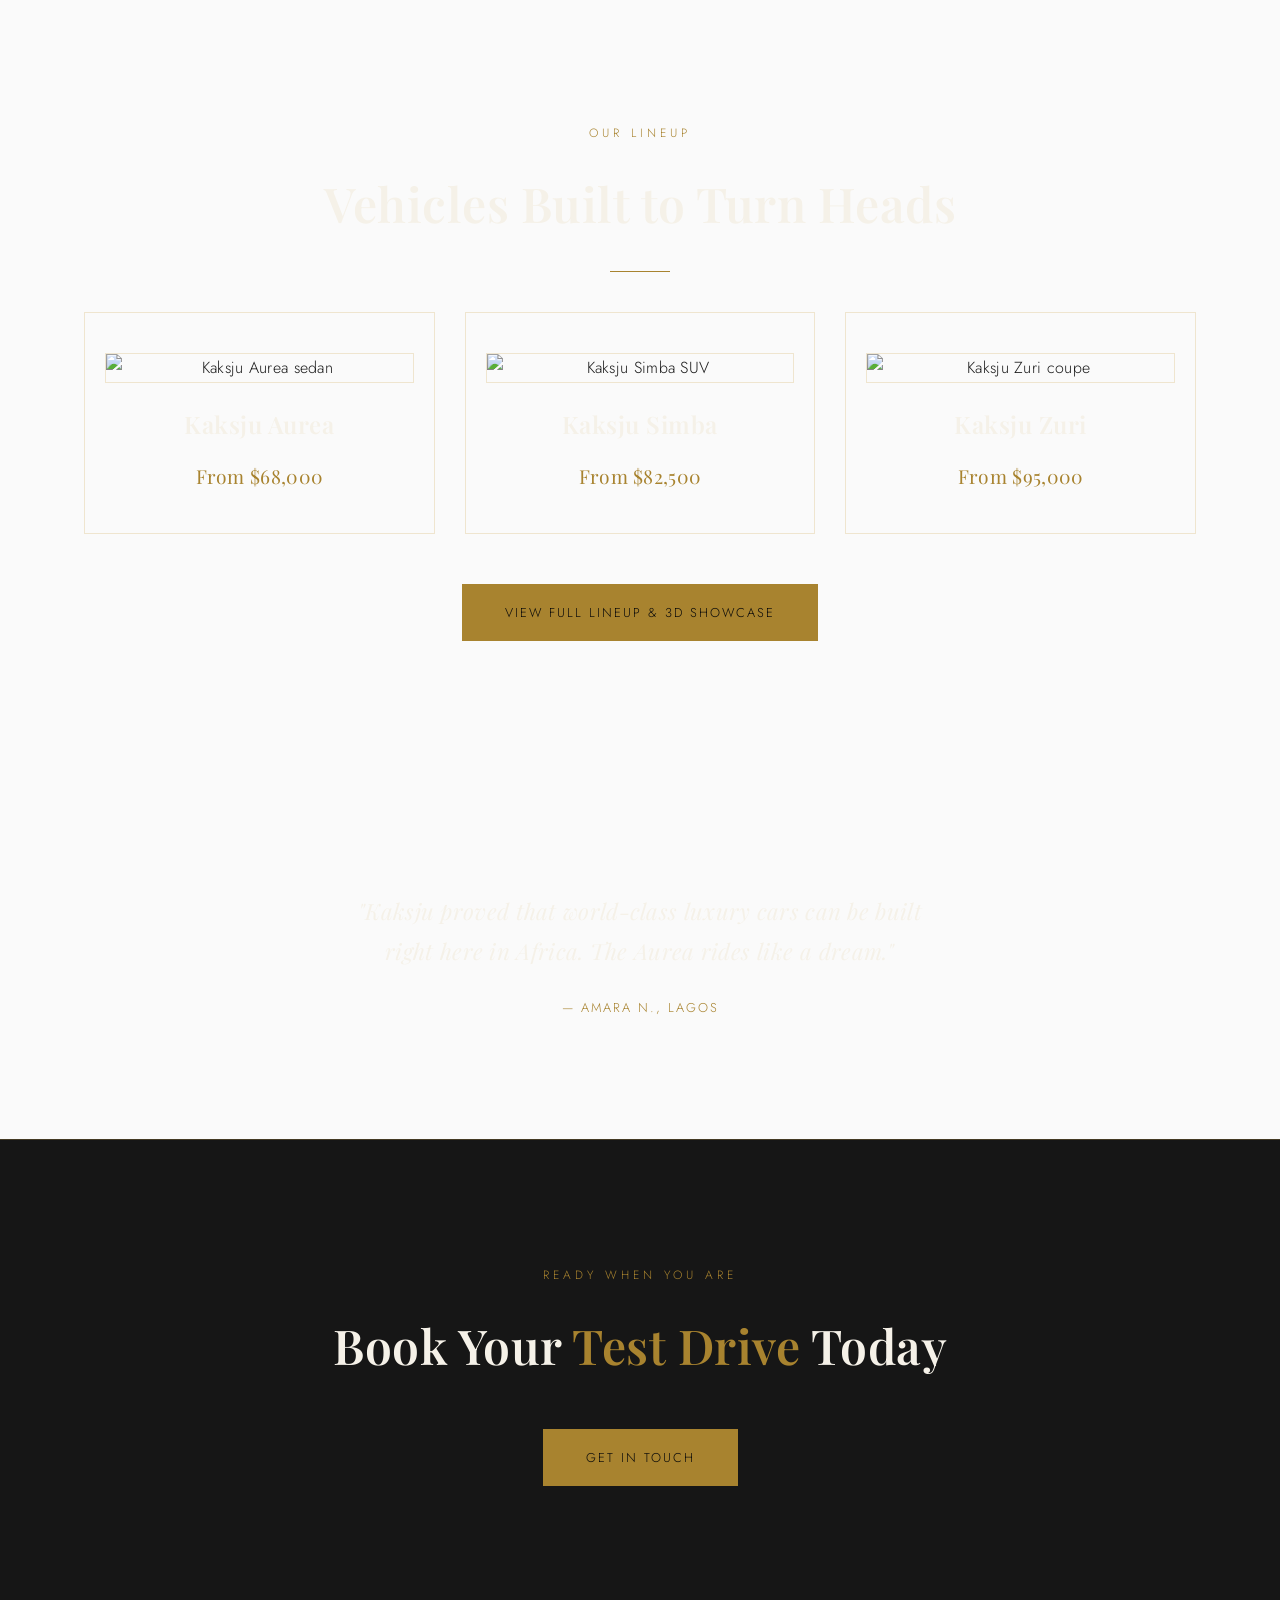
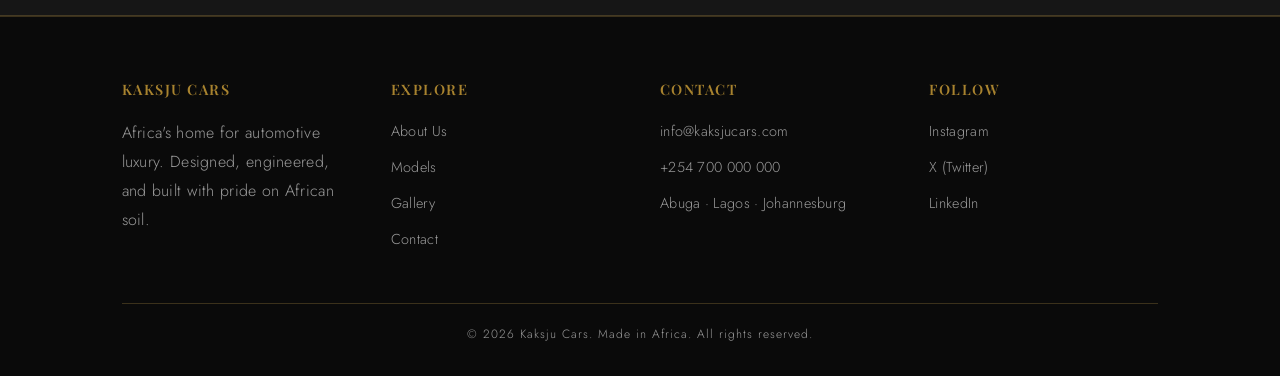
==== commit 144acbda: "Update index.html" ====
--- a/index.html
+++ b/index.html
@@ -169,7 +169,7 @@
         <h4>Contact</h4>
         <a href="mailto:info@kaksjucars.com">info@kaksjucars.com</a>
         <a href="tel:+254700000000">+254 700 000 000</a>
-        <a href="#">Nairobi · Lagos · Johannesburg</a>
+        <a href="#">Abuga · Lagos · Johannesburg</a>
       </div>
       <div>
         <h4>Follow</h4>
